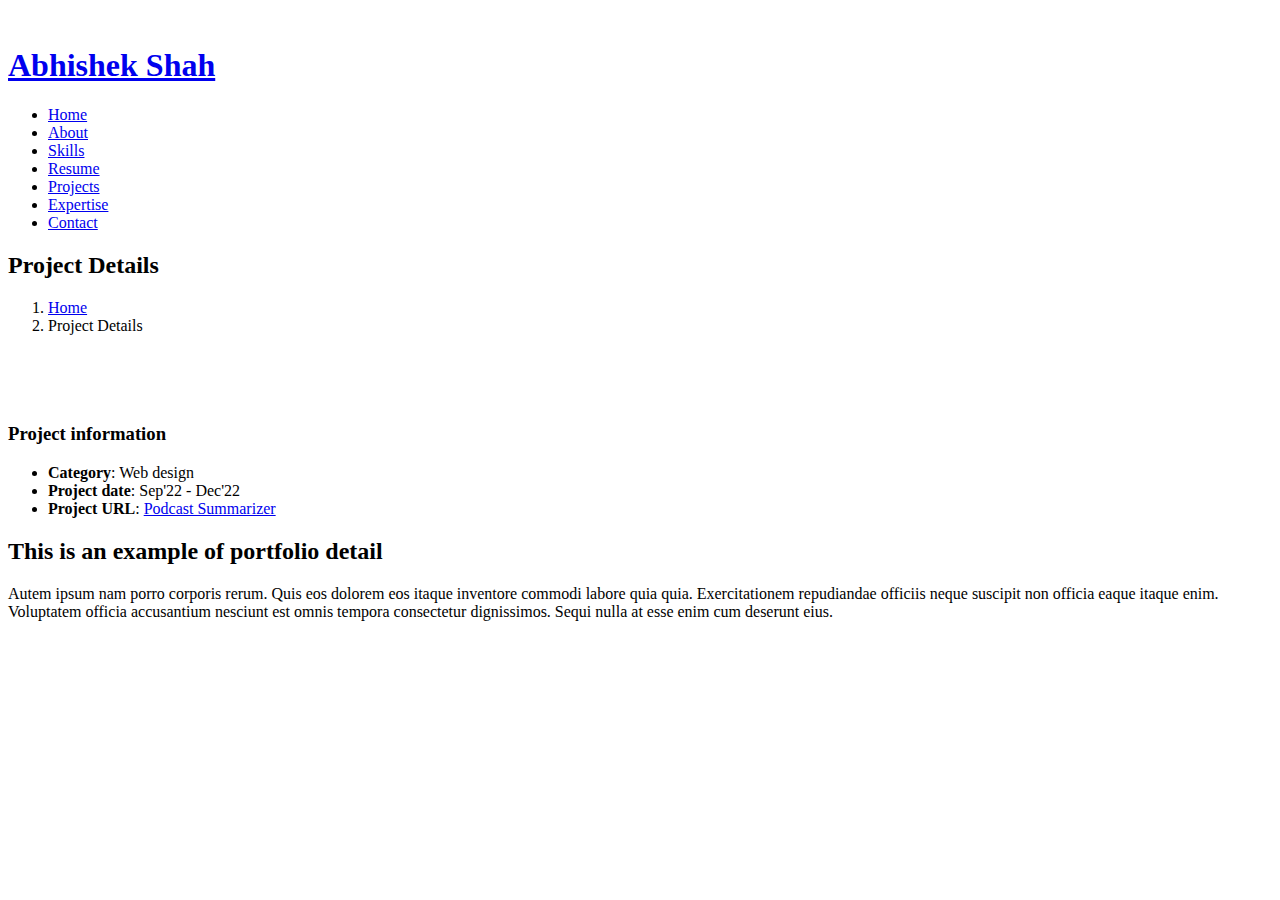
==== portfolio-details.html @ b8e1b00e "v1" ====
<!DOCTYPE html>
<html lang="en">

<head>
  <meta charset="utf-8">
  <meta content="width=device-width, initial-scale=1.0" name="viewport">

  <title>Project Details</title>
  <meta content="" name="description">
  <meta content="" name="keywords">

  <!-- Favicons -->
  <link href="assets/img/favicon.png" rel="icon">
  <link href="assets/img/apple-touch-icon.png" rel="apple-touch-icon">

  <!-- Google Fonts -->
  <link href="https://fonts.googleapis.com/css?family=Open+Sans:300,300i,400,400i,600,600i,700,700i|Raleway:300,300i,400,400i,500,500i,600,600i,700,700i|Poppins:300,300i,400,400i,500,500i,600,600i,700,700i" rel="stylesheet">

  <!-- Vendor CSS Files -->
  <link href="assets/vendor/aos/aos.css" rel="stylesheet">
  <link href="assets/vendor/bootstrap/css/bootstrap.min.css" rel="stylesheet">
  <link href="assets/vendor/bootstrap-icons/bootstrap-icons.css" rel="stylesheet">
  <link href="assets/vendor/boxicons/css/boxicons.min.css" rel="stylesheet">
  <link href="assets/vendor/glightbox/css/glightbox.min.css" rel="stylesheet">
  <link href="assets/vendor/swiper/swiper-bundle.min.css" rel="stylesheet">

  <!-- Template Main CSS File -->
  <link href="assets/css/style.css" rel="stylesheet">

  <!-- =======================================================
  * Template Name: iPortfolio
  * Updated: Jul 27 2023 with Bootstrap v5.3.1
  * Template URL: https://bootstrapmade.com/iportfolio-bootstrap-portfolio-websites-template/
  * Author: BootstrapMade.com
  * License: https://bootstrapmade.com/license/
  ======================================================== -->
</head>

<body>

  <!-- ======= Mobile nav toggle button ======= -->
  <i class="bi bi-list mobile-nav-toggle d-xl-none"></i>

  <!-- ======= Header ======= -->
  <header id="header">
    <div class="d-flex flex-column">

      <div class="profile">
        <img src="assets/img/profile-img.jpg" alt="" class="img-fluid rounded-circle">
        <h1 class="text-light"><a href="index.html">Abhishek Shah</a></h1>
        <div class="social-links mt-3 text-center">
          <a href="https://medium.com/@abhishekshah3010" target="_blank" class="medium"><i class="bx bxl-medium"></i></a>
          <a href="mailto:as5553@rit.edu" class="mail"><i class="bi bi-envelope"></i></a>
          <a href="https://github.com/abhishekshah3010" target="_blank" class="github"><i class="bx bxl-github"></i></a>
          <a href="https://www.linkedin.com/in/abhishekshah3010/ " target="_blank" class="linkedin"><i class="bx bxl-linkedin"></i></a>
        </div>
      </div>

      <nav id="navbar" class="nav-menu navbar">
        <ul>
          <li><a href="#hero" class="nav-link scrollto active"><i class="bx bx-home"></i> <span>Home</span></a></li>
          <li><a href="#about" class="nav-link scrollto"><i class="bx bx-user"></i> <span>About</span></a></li>
          <li><a href="#skills" class="nav-link scrollto"><i class="bi-terminal"></i> <span>Skills</span></a></li>
          <li><a href="#resume" class="nav-link scrollto"><i class="bx bx-file-blank"></i> <span>Resume</span></a></li>
          <li><a href="#portfolio" class="nav-link scrollto"><i class="bx bx-book-content"></i> <span>Projects</span></a></li>
          <li><a href="#services" class="nav-link scrollto"><i class="bi-nut"></i> <span>Expertise</span></a></li>
          <li><a href="#contact" class="nav-link scrollto"><i class="bi bi-envelope"></i> <span>Contact</span></a></li>
        </ul>
      </nav><!-- .nav-menu -->
    </div>
  </header><!-- End Header -->

  <main id="main">

    <!-- ======= Breadcrumbs ======= -->
    <section id="breadcrumbs" class="breadcrumbs">
      <div class="container">

        <div class="d-flex justify-content-between align-items-center">
          <h2>Project Details</h2>
          <ol>
            <li><a href="index.html">Home</a></li>
            <li>Project Details</li>
          </ol>
        </div>

      </div>
    </section><!-- End Breadcrumbs -->

    <!-- ======= Portfolio Details Section ======= -->
    <section id="portfolio-details" class="portfolio-details">
      <div class="container">

        <div class="row gy-4">

          <div class="col-lg-8">
            <div class="portfolio-details-slider swiper">
              <div class="swiper-wrapper align-items-center">

                <div class="swiper-slide">
                  <img src="assets/img/portfolio/podcast 1.png" alt="">
                </div>

                <div class="swiper-slide">
                  <img src="assets/img/portfolio/podcast 2.png" alt="">
                </div>

                <div class="swiper-slide">
                  <img src="assets/img/portfolio/podcast 3.png" alt="">
                </div>

              </div>
              <div class="swiper-pagination"></div>
            </div>
          </div>

          <div class="col-lg-4">
            <div class="portfolio-info">
              <h3>Project information</h3>
              <ul>
                <li><strong>Category</strong>: Web design</li>
                <!-- <li><strong>Client</strong>: ASU Company</li> -->
                <li><strong>Project date</strong>: Sep'22 - Dec'22</li>
                <li><strong>Project URL</strong>: <a href="https://github.com/abhishekshah3010/PodcastSummarizer">Podcast Summarizer</a></li>
              </ul>
            </div>
            <div class="portfolio-description">
              <h2>This is an example of portfolio detail</h2>
              <p>
                Autem ipsum nam porro corporis rerum. Quis eos dolorem eos itaque inventore commodi labore quia quia. Exercitationem repudiandae officiis neque suscipit non officia eaque itaque enim. Voluptatem officia accusantium nesciunt est omnis tempora consectetur dignissimos. Sequi nulla at esse enim cum deserunt eius.
              </p>
            </div>
          </div>

        </div>

      </div>
    </section><!-- End Portfolio Details Section -->

  </main><!-- End #main -->

  <!-- ======= Footer ======= -->
  <!-- <footer id="footer">
    <div class="container">
      <div class="copyright">
        &copy; Copyright <strong><span>iPortfolio</span></strong>
      </div>
      <div class="credits"> -->
        <!-- All the links in the footer should remain intact. -->
        <!-- You can delete the links only if you purchased the pro version. -->
        <!-- Licensing information: https://bootstrapmade.com/license/ -->
        <!-- Purchase the pro version with working PHP/AJAX contact form: https://bootstrapmade.com/iportfolio-bootstrap-portfolio-websites-template/ -->
        <!-- Designed by <a href="https://bootstrapmade.com/">BootstrapMade</a>
      </div>
    </div>
  </footer>End  Footer -->

  <a href="#" class="back-to-top d-flex align-items-center justify-content-center"><i class="bi bi-arrow-up-short"></i></a>

  <!-- Vendor JS Files -->
  <script src="assets/vendor/purecounter/purecounter_vanilla.js"></script>
  <script src="assets/vendor/aos/aos.js"></script>
  <script src="assets/vendor/bootstrap/js/bootstrap.bundle.min.js"></script>
  <script src="assets/vendor/glightbox/js/glightbox.min.js"></script>
  <script src="assets/vendor/isotope-layout/isotope.pkgd.min.js"></script>
  <script src="assets/vendor/swiper/swiper-bundle.min.js"></script>
  <script src="assets/vendor/typed.js/typed.umd.js"></script>
  <script src="assets/vendor/waypoints/noframework.waypoints.js"></script>
  <script src="assets/vendor/php-email-form/validate.js"></script>

  <!-- Template Main JS File -->
  <script src="assets/js/main.js"></script>

</body>

</html>
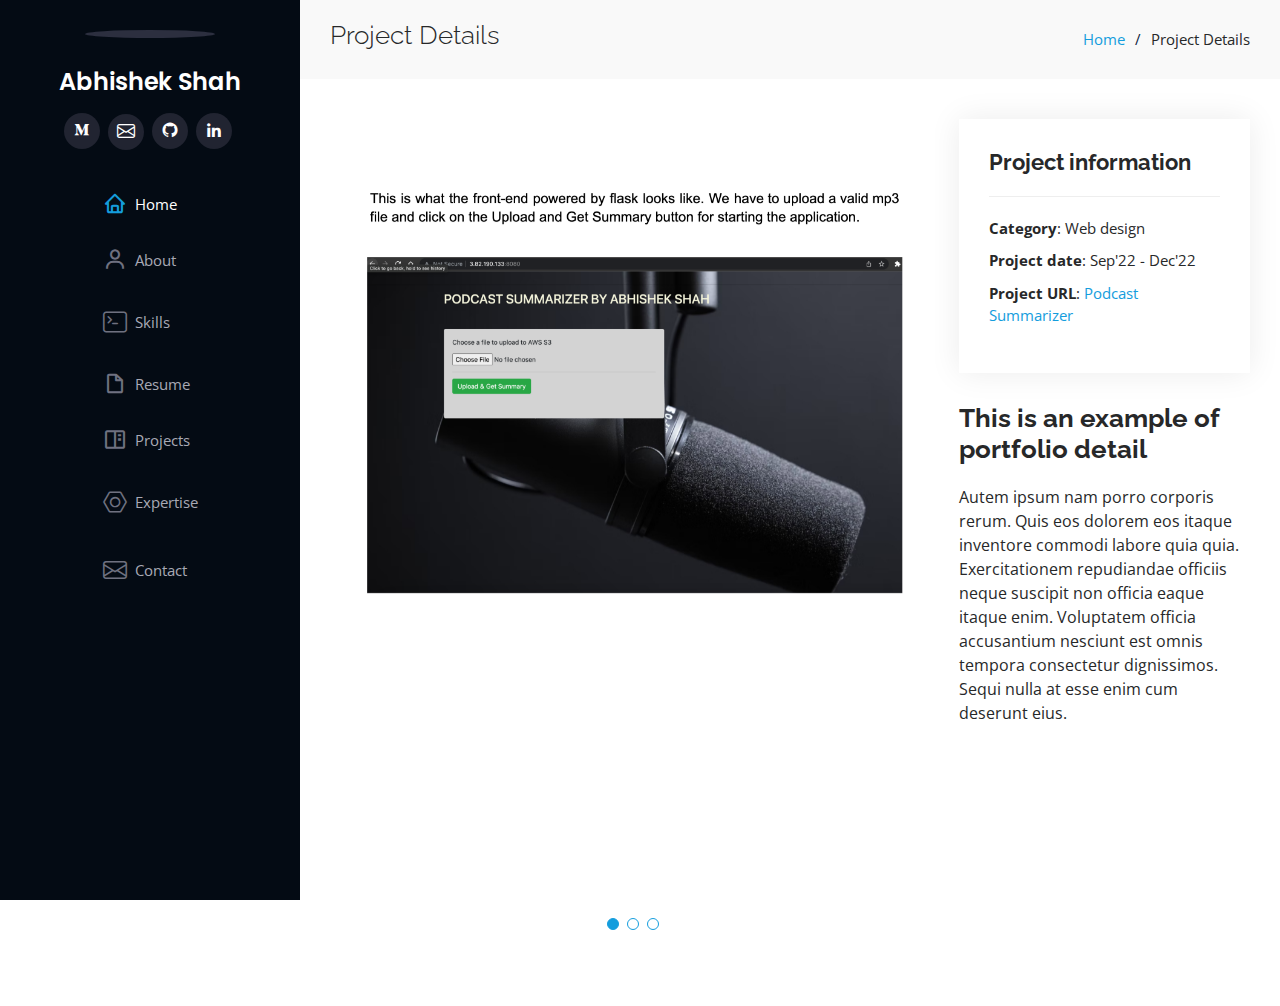
==== commit fb245cd8: "Update portfolio-details.html" ====
--- a/portfolio-details.html
+++ b/portfolio-details.html
@@ -52,7 +52,7 @@
           <a href="https://medium.com/@abhishekshah3010" target="_blank" class="medium"><i class="bx bxl-medium"></i></a>
           <a href="mailto:as5553@rit.edu" class="mail"><i class="bi bi-envelope"></i></a>
           <a href="https://github.com/abhishekshah3010" target="_blank" class="github"><i class="bx bxl-github"></i></a>
-          <a href="https://www.linkedin.com/in/abhishekshah3010/ " target="_blank" class="linkedin"><i class="bx bxl-linkedin"></i></a>
+          <a href="https://www.linkedin.com/in/shahabhishek3010/" target="_blank" class="linkedin"><i class="bx bxl-linkedin"></i></a>
         </div>
       </div>
 
@@ -173,4 +173,4 @@
 
 </body>
 
-</html>+</html>
